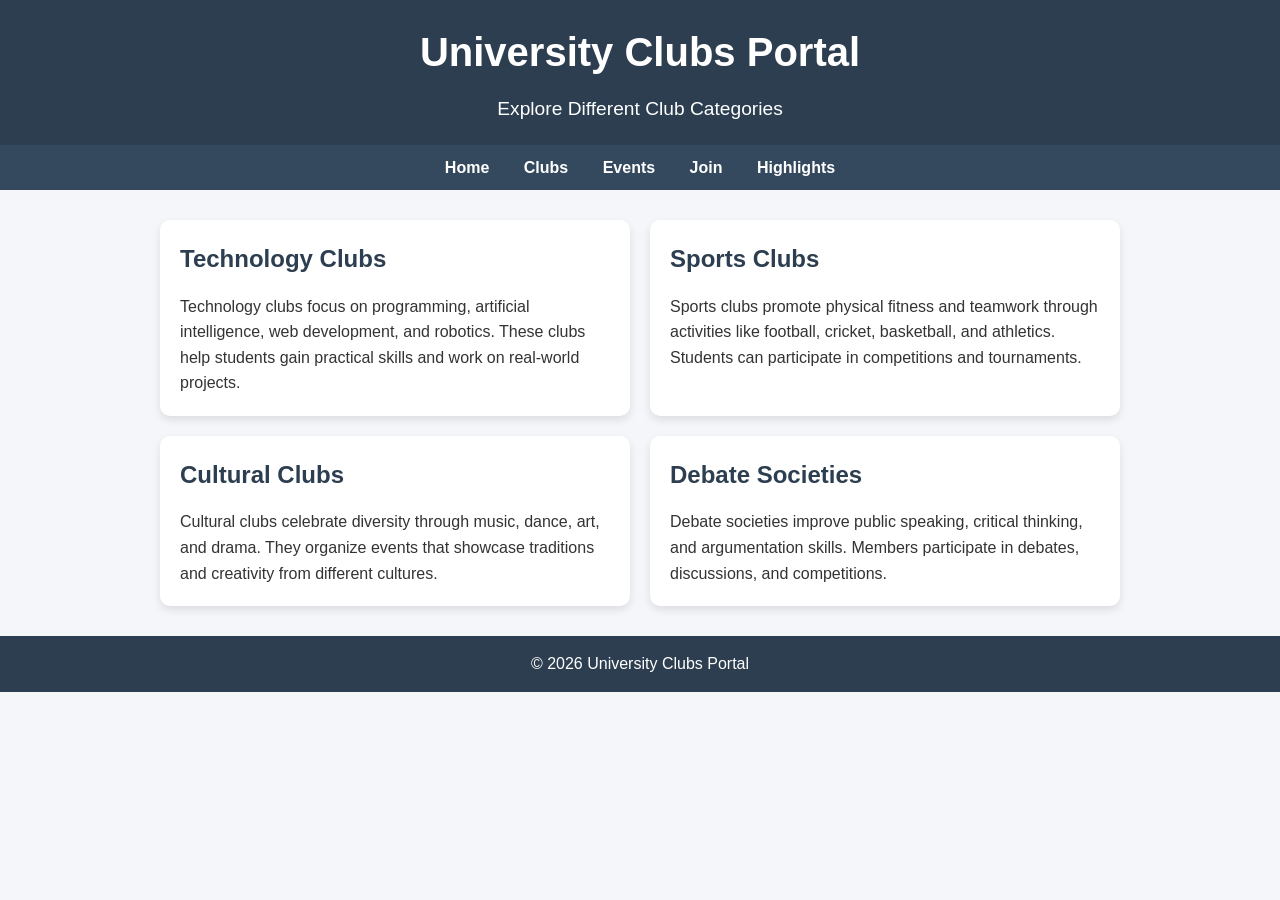
==== src/clubs.html @ cea17983 "Added club.html page and modify style.css for club page" ====
<!DOCTYPE html>
<html lang="en">
<head>
    <meta charset="UTF-8">
    <meta name="viewport" content="width=device-width, initial-scale=1.0">
    <title>Club Categories</title>
    <link rel="stylesheet" href="/styles/style.css"
</head>
<body>

    <!-- Header -->
    <header>
        <h1>University Clubs Portal</h1>
        <p>Explore Different Club Categories</p>
    </header>

    <!-- Navigation -->
    <nav>
        <a href="index.html">Home</a>
        <a href="clubs.html">Clubs</a>
        <a href="events.html">Events</a>
        <a href="join.html">Join</a>
        <a href="highlights.html">Highlights</a>
    </nav>

    <!-- Main Content -->
    <main class="container">

        <section class="card">
            <h2>Technology Clubs</h2>
            <p>Technology clubs focus on programming, artificial intelligence, web development, and robotics. These clubs help students gain practical skills and work on real-world projects.</p>
        </section>

        <section class="card">
            <h2>Sports Clubs</h2>
            <p>Sports clubs promote physical fitness and teamwork through activities like football, cricket, basketball, and athletics. Students can participate in competitions and tournaments.</p>
        </section>

        <section class="card">
            <h2>Cultural Clubs</h2>
            <p>Cultural clubs celebrate diversity through music, dance, art, and drama. They organize events that showcase traditions and creativity from different cultures.</p>
        </section>

        <section class="card">
            <h2>Debate Societies</h2>
            <p>Debate societies improve public speaking, critical thinking, and argumentation skills. Members participate in debates, discussions, and competitions.</p>
        </section>

    </main>

    <!-- Footer -->
    <footer>
        <p>© 2026 University Clubs Portal</p>
    </footer>

</body>
</html>
---- styles/style.css ----
/* General Reset */
* {
    margin: 0;
    padding: 0;
    box-sizing: border-box;
}

/* Body */
body {
    font-family: Arial, Helvetica, sans-serif;
    background-color: #f4f6f9;
    color: #333;
    line-height: 1.6;
}

/* Header */
header {
    background-color: #2c3e50;
    color: #fff;
    padding: 20px 0;
    text-align: center;
}

header h1 {
    font-size: 2.5em;
    margin-bottom: 10px;
}

header p {
    font-size: 1.2em;
}

/* Navigation */
nav {
    background-color: #34495e;
    padding: 10px 0;
    text-align: center;
}

nav a {
    color: #fff;
    margin: 0 15px;
    text-decoration: none;
    font-weight: bold;
    transition: 0.3s;
}

nav a:hover {
    color: #f1c40f;
}

/* Container */
.container {
    max-width: 1000px;
    margin: 30px auto;
    padding: 0 20px;
}

/* Grid for Clubs Page */
.container {
    display: grid;
    grid-template-columns: 1fr 1fr;
    gap: 20px;
}

/* Card Style */
.card {
    background-color: #fff;
    padding: 20px;
    border-radius: 10px;
    box-shadow: 0px 4px 8px rgba(0,0,0,0.1);
    transition: transform 0.3s;
}

.card:hover {
    transform: translateY(-5px);
}

.card h2 {
    margin-bottom: 15px;
    color: #2c3e50;
}

/* Lists */
ul {
    margin-left: 20px;
}

ul li {
    margin-bottom: 10px;
}

/* Links inside cards */
.card a {
    color: #2980b9;
    text-decoration: none;
    font-weight: bold;
}

.card a:hover {
    text-decoration: underline;
}

/* Footer */
footer {
    background-color: #2c3e50;
    color: #fff;
    text-align: center;
    padding: 15px 0;
    margin-top: 30px;
}

/* Responsive */
@media (max-width: 768px) {
    header h1 {
        font-size: 2em;
    }

    nav a {
        display: block;
        margin: 10px 0;
    }

    .container {
        grid-template-columns: 1fr; /* Stack cards on mobile */
    }
}
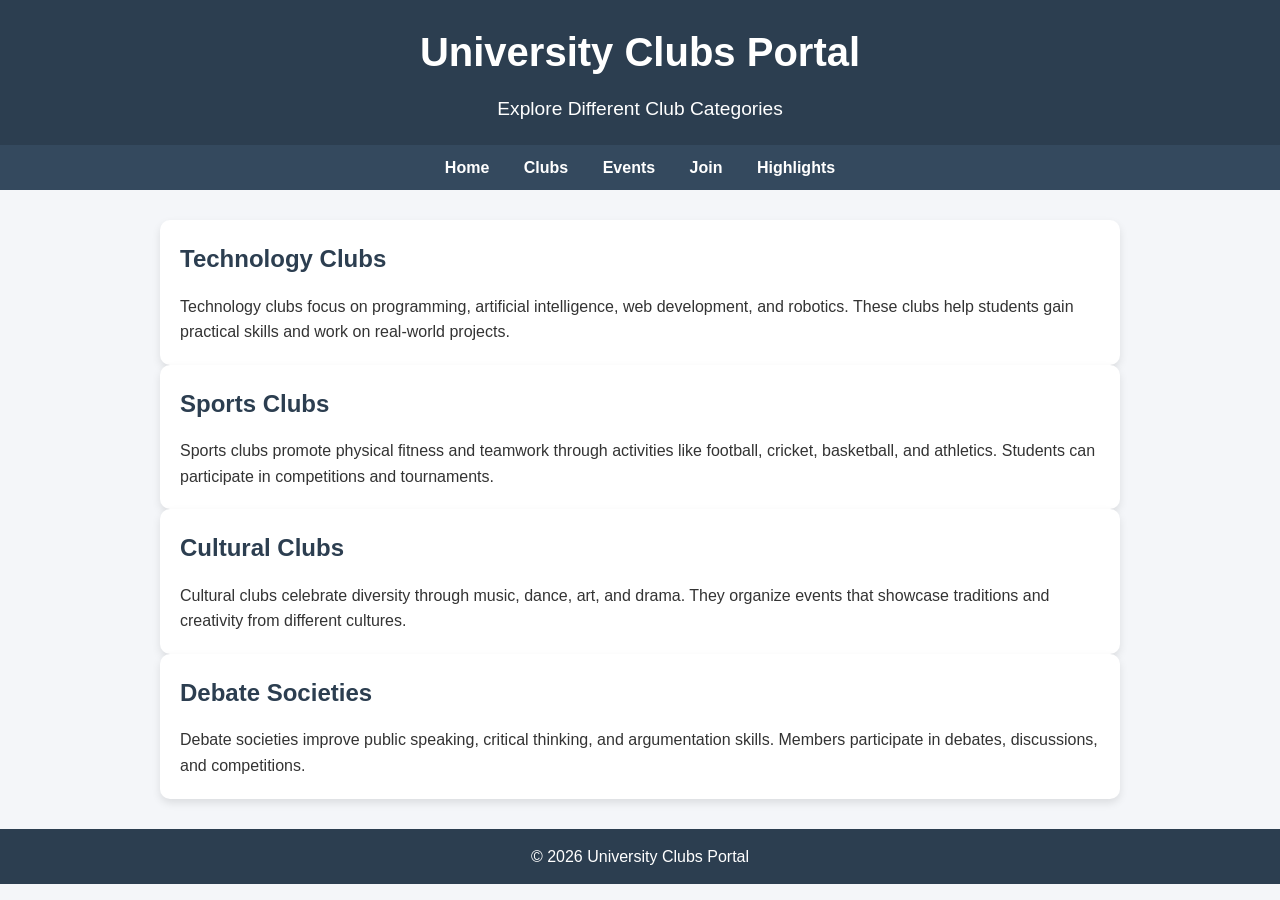
==== commit b13d564e: "added highlight page and modify css" ====
--- a/src/clubs.html
+++ b/src/clubs.html
@@ -4,7 +4,7 @@
     <meta charset="UTF-8">
     <meta name="viewport" content="width=device-width, initial-scale=1.0">
     <title>Club Categories</title>
-    <link rel="stylesheet" href="/styles/style.css"
+    <link rel="stylesheet" href="../styles/style.css"
 </head>
 <body>
 
--- a/styles/style.css
+++ b/styles/style.css
@@ -1,127 +1,193 @@
 /* General Reset */
 * {
-    margin: 0;
-    padding: 0;
-    box-sizing: border-box;
+  margin: 0;
+  padding: 0;
+  box-sizing: border-box;
 }
 
 /* Body */
 body {
-    font-family: Arial, Helvetica, sans-serif;
-    background-color: #f4f6f9;
-    color: #333;
-    line-height: 1.6;
+  font-family: Arial, Helvetica, sans-serif;
+  background-color: #f4f6f9;
+  color: #333;
+  line-height: 1.6;
 }
 
 /* Header */
 header {
-    background-color: #2c3e50;
-    color: #fff;
-    padding: 20px 0;
-    text-align: center;
+  background-color: #2c3e50;
+  color: #fff;
+  padding: 20px 0;
+  text-align: center;
 }
 
 header h1 {
-    font-size: 2.5em;
-    margin-bottom: 10px;
+  font-size: 2.5em;
+  margin-bottom: 10px;
 }
 
 header p {
-    font-size: 1.2em;
+  font-size: 1.2em;
 }
 
 /* Navigation */
 nav {
-    background-color: #34495e;
-    padding: 10px 0;
-    text-align: center;
+  background-color: #34495e;
+  padding: 10px 0;
+  text-align: center;
 }
 
 nav a {
-    color: #fff;
-    margin: 0 15px;
-    text-decoration: none;
-    font-weight: bold;
-    transition: 0.3s;
+  color: #fff;
+  margin: 0 15px;
+  text-decoration: none;
+  font-weight: bold;
+  transition: 0.3s;
 }
 
 nav a:hover {
-    color: #f1c40f;
+  color: #f1c40f;
 }
 
-/* Container */
+/* Container (default for index page) */
 .container {
-    max-width: 1000px;
-    margin: 30px auto;
-    padding: 0 20px;
+  max-width: 1000px;
+  margin: 30px auto;
+  padding: 0 20px;
 }
 
-/* Grid for Clubs Page */
-.container {
-    display: grid;
-    grid-template-columns: 1fr 1fr;
-    gap: 20px;
+/* Grid Layout for Clubs & Highlights */
+.grid-layout {
+  display: grid;
+  grid-template-columns: 1fr 1fr;
+  gap: 20px;
 }
 
 /* Card Style */
 .card {
-    background-color: #fff;
-    padding: 20px;
-    border-radius: 10px;
-    box-shadow: 0px 4px 8px rgba(0,0,0,0.1);
-    transition: transform 0.3s;
+  background-color: #fff;
+  padding: 20px;
+  border-radius: 10px;
+  box-shadow: 0px 4px 8px rgba(0, 0, 0, 0.1);
+  transition: transform 0.3s;
 }
 
 .card:hover {
-    transform: translateY(-5px);
+  transform: translateY(-5px);
 }
 
 .card h2 {
-    margin-bottom: 15px;
-    color: #2c3e50;
+  margin-bottom: 15px;
+  color: #2c3e50;
 }
 
 /* Lists */
 ul {
-    margin-left: 20px;
+  margin-left: 20px;
 }
 
 ul li {
-    margin-bottom: 10px;
+  margin-bottom: 10px;
 }
 
 /* Links inside cards */
 .card a {
-    color: #2980b9;
-    text-decoration: none;
-    font-weight: bold;
+  color: #2980b9;
+  text-decoration: none;
+  font-weight: bold;
 }
 
 .card a:hover {
-    text-decoration: underline;
+  text-decoration: underline;
 }
 
 /* Footer */
 footer {
-    background-color: #2c3e50;
-    color: #fff;
-    text-align: center;
-    padding: 15px 0;
-    margin-top: 30px;
+  background-color: #2c3e50;
+  color: #fff;
+  text-align: center;
+  padding: 15px 0;
+  margin-top: 30px;
 }
 
-/* Responsive */
+/* ================= EVENTS PAGE ================= */
+
+/* Event Grid */
+.event-grid {
+  display: grid;
+  grid-template-columns: repeat(3, 1fr);
+  gap: 20px;
+  margin-top: 20px;
+}
+
+.event-item {
+  background-color: #f8f9fa;
+  padding: 20px;
+  border-left: 5px solid #3498db;
+  border-radius: 8px;
+  box-shadow: 0 2px 4px rgba(0, 0, 0, 0.05);
+  transition: transform 0.2s, box-shadow 0.2s;
+}
+
+.event-item:hover {
+  transform: translateY(-3px);
+  box-shadow: 0 4px 8px rgba(0, 0, 0, 0.1);
+}
+
+.event-date {
+  display: inline-block;
+  font-size: 0.9em;
+  font-weight: bold;
+  color: #e74c3c;
+  margin-bottom: 8px;
+  text-transform: uppercase;
+}
+
+.event-item h3 {
+  color: #2c3e50;
+  margin-bottom: 10px;
+}
+
+.event-item p {
+  color: #555;
+  font-size: 0.95em;
+}
+
+/* Full width card */
+.card.full-width {
+  grid-column: 1 / -1;
+}
+
+/* ================= RESPONSIVE ================= */
+
+@media (max-width: 900px) {
+  .event-grid {
+    grid-template-columns: repeat(2, 1fr);
+  }
+}
+
 @media (max-width: 768px) {
-    header h1 {
-        font-size: 2em;
-    }
+  header h1 {
+    font-size: 2em;
+  }
 
-    nav a {
-        display: block;
-        margin: 10px 0;
-    }
+  nav a {
+    display: block;
+    margin: 10px 0;
+  }
 
-    .container {
-        grid-template-columns: 1fr; /* Stack cards on mobile */
-    }
+  .grid-layout {
+    grid-template-columns: 1fr;
+  }
+}
+
+@media (max-width: 600px) {
+  .event-grid {
+    grid-template-columns: 1fr;
+  }
+
+  .event-item {
+    border-left: none;
+    border-top: 5px solid #3498db;
+  }
 }
